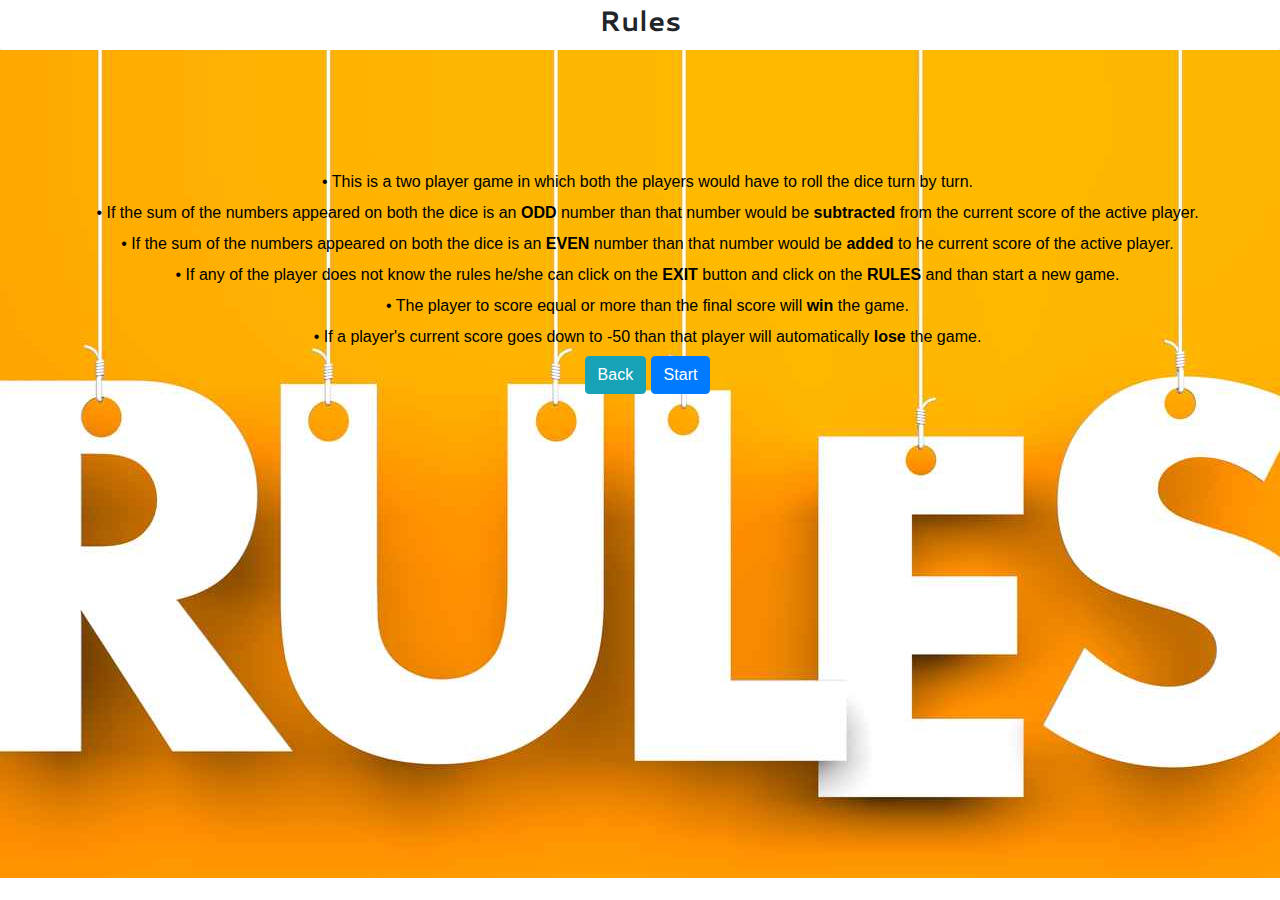
==== Code/rules.html @ 43ffe929 "commit" ====
<!DOCTYPE html>
<html>

    <head>
    
        <meta name="viewport" content="width=device-width, initial-scale=1.0">

        <link rel="stylesheet" type="text/css" href="rules.css">
        <link href="http://code.ionicframework.com/ionicons/2.0.1/css/ionicons.min.css" rel="stylesheet" type="text/css">
        <link href="https://fonts.googleapis.com/css2?family=Cantarell:ital@1&display=swap" rel="stylesheet">
        <link rel="stylesheet" href="https://stackpath.bootstrapcdn.com/bootstrap/4.4.1/css/bootstrap.min.css" integrity="sha384-Vkoo8x4CGsO3+Hhxv8T/Q5PaXtkKtu6ug5TOeNV6gBiFeWPGFN9MuhOf23Q9Ifjh" crossorigin="anonymous">
        <script src="https://code.jquery.com/jquery-3.4.1.slim.min.js" integrity="sha384-J6qa4849blE2+poT4WnyKhv5vZF5SrPo0iEjwBvKU7imGFAV0wwj1yYfoRSJoZ+n" crossorigin="anonymous"></script>
        <script src="https://cdn.jsdelivr.net/npm/popper.js@1.16.0/dist/umd/popper.min.js" integrity="sha384-Q6E9RHvbIyZFJoft+2mJbHaEWldlvI9IOYy5n3zV9zzTtmI3UksdQRVvoxMfooAo" crossorigin="anonymous"></script>
        <script src="https://stackpath.bootstrapcdn.com/bootstrap/4.4.1/js/bootstrap.min.js" integrity="sha384-wfSDF2E50Y2D1uUdj0O3uMBJnjuUD4Ih7YwaYd1iqfktj0Uod8GCExl3Og8ifwB6" crossorigin="anonymous"></script>
        
    </head>
    
    <body class="body">
    
        <div class="shadow p-1 bg-white rounded">
            <h3><strong>Rules</strong></h3>            
        </div>
        
        <div class="rules">
        
            <div class="para">
            
                &#8226; This is a two player game in which both the players would have to roll the dice turn by turn.<br>
                
            </div>
            
            <div class="para">
            
                &#8226; If the sum of the numbers appeared on both the dice is an <strong>ODD</strong> number than that number would be <strong>subtracted</strong> from the current score of the active player.<br>
                
            </div>
            
            <div class="para">
            
                &#8226; If the sum of the numbers appeared on both the dice is an <strong>EVEN</strong> number than that number would be <strong>added</strong> to he current score of the active player.<br>
                
            </div>
            
            <div class="para">
            
                &#8226; If any of the player does not know the rules he/she can click on the <strong>EXIT</strong> button and click on the <strong>RULES</strong> and than start a new game.<br>
                
            </div>
            
            <div class="para">
            
                &#8226; The player to score equal or more than the final score will <strong>win</strong> the game.<br>
                
            </div>
            
            <div class="para">
            
                &#8226; If a player's current score goes down to -50 than that player will automatically <strong>lose</strong> the game.
                
            </div>
            
            <div class="btns">
            
                <a class="btn btn-info" href="../index.html">Back</a>
                <a class="btn btn-primary" href="./game.html">Start</a>
            
            </div>
            
        </div>
        
    </body>
    
</html>
---- Code/rules.css ----
/*----------------------*/
/* MAIN COMPONENTS */
/*----------------------*/

* {
    margin: 0;
    padding: 0;
}

/*----------------------*/
/* HEADINGS */
/*----------------------*/

h3 {
    text-align: center;
    font-family: 'Cantarell', sans-serif;
}

/*----------------------*/
/* RULES */
/*----------------------*/

.rules {
    
    background-image: url(../Images/BackgroundImg/rules3.jpg);
    background-repeat: no-repeat;
    background-position: center;
    height: 92vh;
    padding-top: 120px;
    padding-left: 15px;
    text-align: center;
}

.para {
    padding-bottom: 7px;
    color: rgb(0, 0, 0);
}
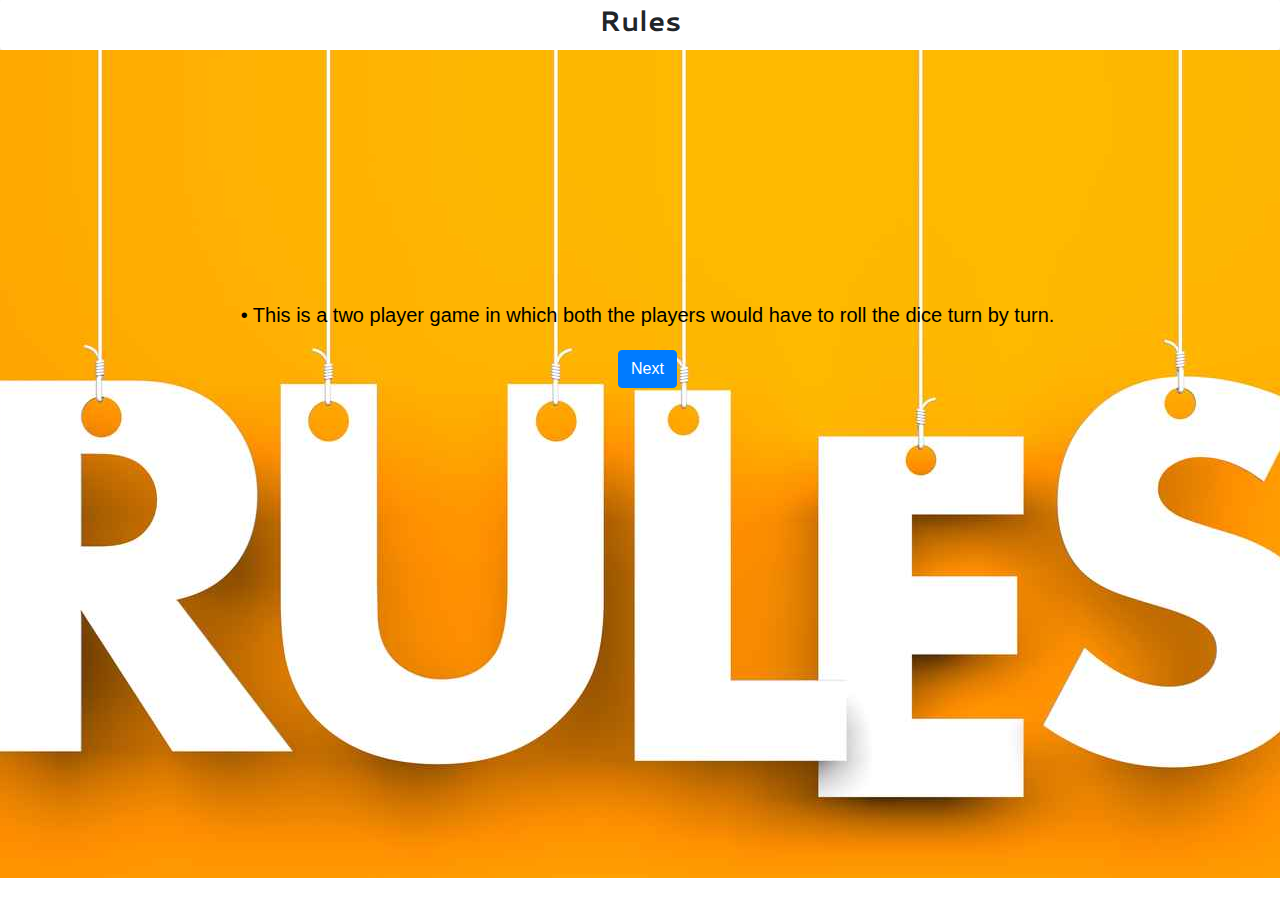
==== commit 551a41ff: "commit" ====
--- a/Code/rules.html
+++ b/Code/rules.html
@@ -5,14 +5,15 @@
     
         <meta name="viewport" content="width=device-width, initial-scale=1.0">
 
-        <link rel="stylesheet" type="text/css" href="rules.css">
+        <link rel="stylesheet" type="text/css" href="./rules.css">
         <link href="http://code.ionicframework.com/ionicons/2.0.1/css/ionicons.min.css" rel="stylesheet" type="text/css">
         <link href="https://fonts.googleapis.com/css2?family=Cantarell:ital@1&display=swap" rel="stylesheet">
         <link rel="stylesheet" href="https://stackpath.bootstrapcdn.com/bootstrap/4.4.1/css/bootstrap.min.css" integrity="sha384-Vkoo8x4CGsO3+Hhxv8T/Q5PaXtkKtu6ug5TOeNV6gBiFeWPGFN9MuhOf23Q9Ifjh" crossorigin="anonymous">
         <script src="https://code.jquery.com/jquery-3.4.1.slim.min.js" integrity="sha384-J6qa4849blE2+poT4WnyKhv5vZF5SrPo0iEjwBvKU7imGFAV0wwj1yYfoRSJoZ+n" crossorigin="anonymous"></script>
         <script src="https://cdn.jsdelivr.net/npm/popper.js@1.16.0/dist/umd/popper.min.js" integrity="sha384-Q6E9RHvbIyZFJoft+2mJbHaEWldlvI9IOYy5n3zV9zzTtmI3UksdQRVvoxMfooAo" crossorigin="anonymous"></script>
         <script src="https://stackpath.bootstrapcdn.com/bootstrap/4.4.1/js/bootstrap.min.js" integrity="sha384-wfSDF2E50Y2D1uUdj0O3uMBJnjuUD4Ih7YwaYd1iqfktj0Uod8GCExl3Og8ifwB6" crossorigin="anonymous"></script>
-        
+        <script src="rules.js"></script>
+
     </head>
     
     <body class="body">
@@ -23,49 +24,90 @@
         
         <div class="rules">
         
-            <div class="para">
-            
-                &#8226; This is a two player game in which both the players would have to roll the dice turn by turn.<br>
-                
+            <div class="para1">
+                <div class="p">
+                    &#8226; This is a two player game in which both the players would have to roll the dice turn by turn.<br>
+                </div>
+
+                <div class="btns1">
+                    <a class="btn btn-primary" id="btn-next1">Next</a>
+                </div>
+
             </div>
             
-            <div class="para">
-            
-                &#8226; If the sum of the numbers appeared on both the dice is an <strong>ODD</strong> number than that number would be <strong>subtracted</strong> from the current score of the active player.<br>
-                
+            <div class="para2" id="2">
+                <div class="p">
+                    &#8226; In the first turn of each player they can only roll the dice once and have to hold it after rolling.<br>
+                </div>
+
+                <div class="btns2">
+                    <a class="btn btn-secondary" id="btn-prev2">Previous</a>
+                    <a class="btn btn-primary" id="btn-next2">Next</a>
+                </div>
+
             </div>
             
-            <div class="para">
-            
-                &#8226; If the sum of the numbers appeared on both the dice is an <strong>EVEN</strong> number than that number would be <strong>added</strong> to he current score of the active player.<br>
-                
+            <div class="para3" id="3">
+                <div class="p">
+                    &#8226; Second turn onwards player can role the dice maximum for <strong>5 times</strong> and can also hold the score after any turn and the number on the dice would be <strong>Added </strong> if it is an even number or <strong>Subtracted </strong> if it is an odd number.<br>
+                </div>
+
+                <div class="btns3">
+                    <a class="btn btn-secondary" id="btn-prev3">Previous</a>
+                    <a class="btn btn-primary" id="btn-next3">Next</a>
+                </div>
+
+            </div>
+
+            <div class="para4" id="4">
+                <div class="p">
+                    &#8226; If the player will roll the dice 5 times the score will automatically be added/subtracted to the current score.<br>
+                </div>
+
+                <div class="btns4">
+                    <a class="btn btn-secondary" id="btn-prev4">Previous</a>
+                    <a class="btn btn-primary" id="btn-next4">Next</a>
+                </div>
+
+            </div>
+
+            <div class="para5" id="5">
+                <div class="p">
+                    &#8226; If any of the player does not know the rules he/she can click on the <strong>EXIT</strong> button and click on the <strong>RULES</strong> and than start a new game.<br>
+                </div>
+
+                <div class="btns5">
+                    <a class="btn btn-secondary" id="btn-prev5">Previous</a>
+                    <a class="btn btn-primary" id="btn-next5">Next</a>
+                </div>
+
             </div>
             
-            <div class="para">
-            
-                &#8226; If any of the player does not know the rules he/she can click on the <strong>EXIT</strong> button and click on the <strong>RULES</strong> and than start a new game.<br>
-                
+            <div class="para6" id="6">
+                <div class="p">
+                    &#8226; The player to score equal or more than the final score will <strong>win</strong> the game.<br>
+                </div>
+
+                <div class="btns6">
+                    <a class="btn btn-secondary" id="btn-prev6">Previous</a>
+                    <a class="btn btn-primary" id="btn-next6">Next</a>
+                </div>
+
             </div>
             
-            <div class="para">
-            
-                &#8226; The player to score equal or more than the final score will <strong>win</strong> the game.<br>
-                
+            <div class="para7" id="7">
+                <div class="p">
+                    &#8226; If a player's current score goes down to -50 than that player will automatically <strong>lose</strong> the game.
+                </div>
+
+                <div class="btns7">
+                    <a class="btn btn-secondary" id="btn-prev7">Previous</a>
+                    <a class="btn btn-warning" id="btn-home" href="../index.html">Home</a>;
+                    <a class="btn btn-primary" href="./game.html">Start</a>
+                </div>
+
             </div>
-            
-            <div class="para">
-            
-                &#8226; If a player's current score goes down to -50 than that player will automatically <strong>lose</strong> the game.
-                
-            </div>
-            
-            <div class="btns">
-            
-                <a class="btn btn-info" href="../index.html">Back</a>
-                <a class="btn btn-primary" href="./game.html">Start</a>
-            
-            </div>
-            
+
         </div>
         
     </body>
--- a/Code/rules.css
+++ b/Code/rules.css
@@ -26,12 +26,44 @@
     background-repeat: no-repeat;
     background-position: center;
     height: 92vh;
-    padding-top: 120px;
+    padding-top: 250px;
     padding-left: 15px;
     text-align: center;
+    font-size: 20px;
 }
 
-.para {
+.para1,
+.para2,
+.para3,
+.para4,
+.para5,
+.para6,
+.para7 {
     padding-bottom: 7px;
-    color: rgb(0, 0, 0);
+    color: black;
 }
+
+.btns1,
+.btns2,
+.btns3,
+.btns4,
+.btns5,
+.btns6,
+.btns7{
+    color: white;
+}
+
+.para2,
+.para3,
+.para4,
+.para5,
+.para6,
+.para7 {
+    display: none;
+}
+
+.p {
+    margin-left: 100px;
+    margin-right: 100px;
+    margin-bottom: 20px;
+}